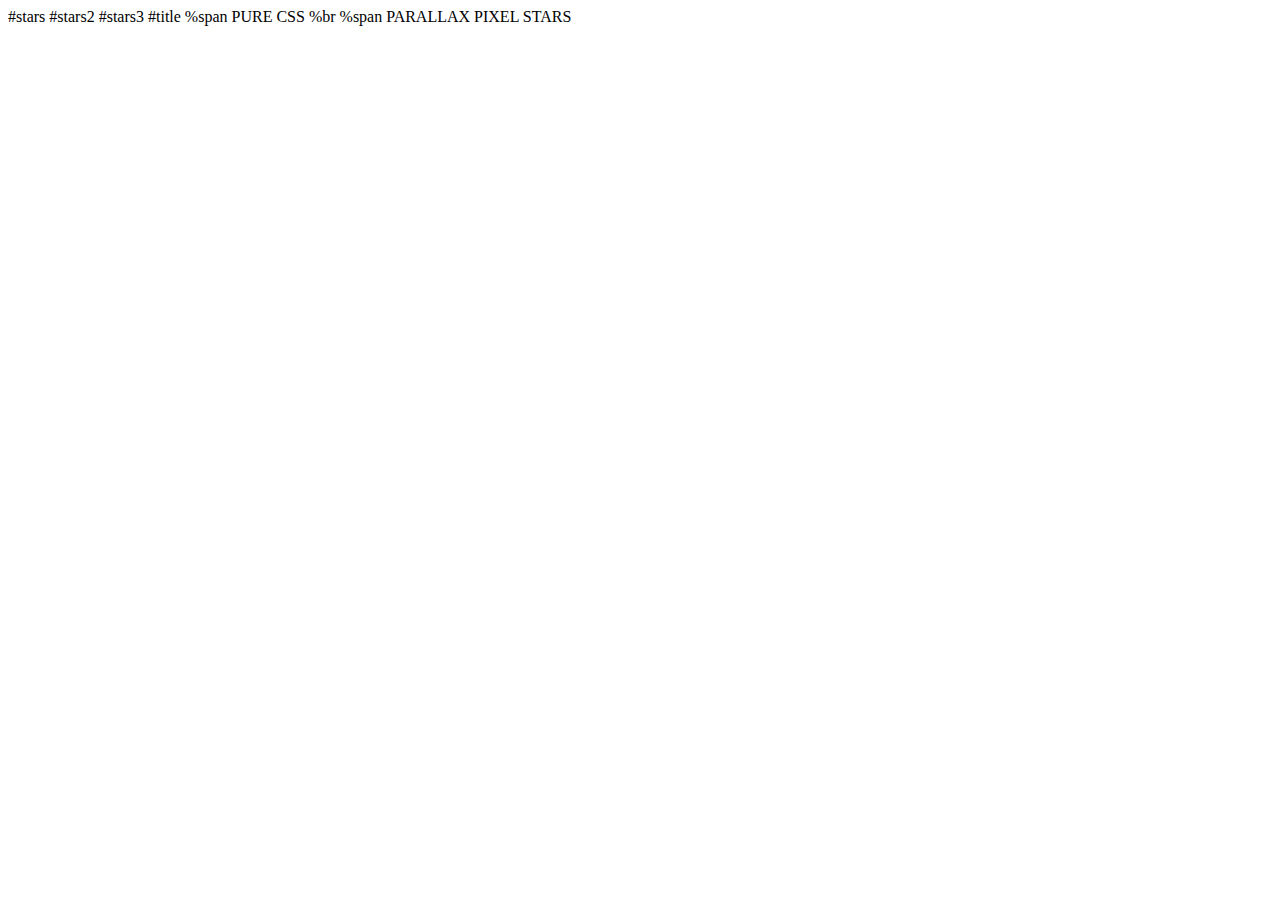
==== video.html @ dab21204 "initial commit" ====
<!DOCTYPE html>
<html lang="en" dir="ltr">
  <head>
    <meta charset="utf-8">
    <title>Ain't nobody</title>
    <link rel="stylesheet" type="text/css" href="space.css">

    <style>

    </style>
  </head>
  <body>
    <link href='https://fonts.googleapis.com/css?family=Lato:300,400,700' rel='stylesheet' type='text/css'>
    #stars
    #stars2
    #stars3
    #title
      %span
        PURE CSS
      %br
      %span
        PARALLAX PIXEL STARS
  </body>
</html>
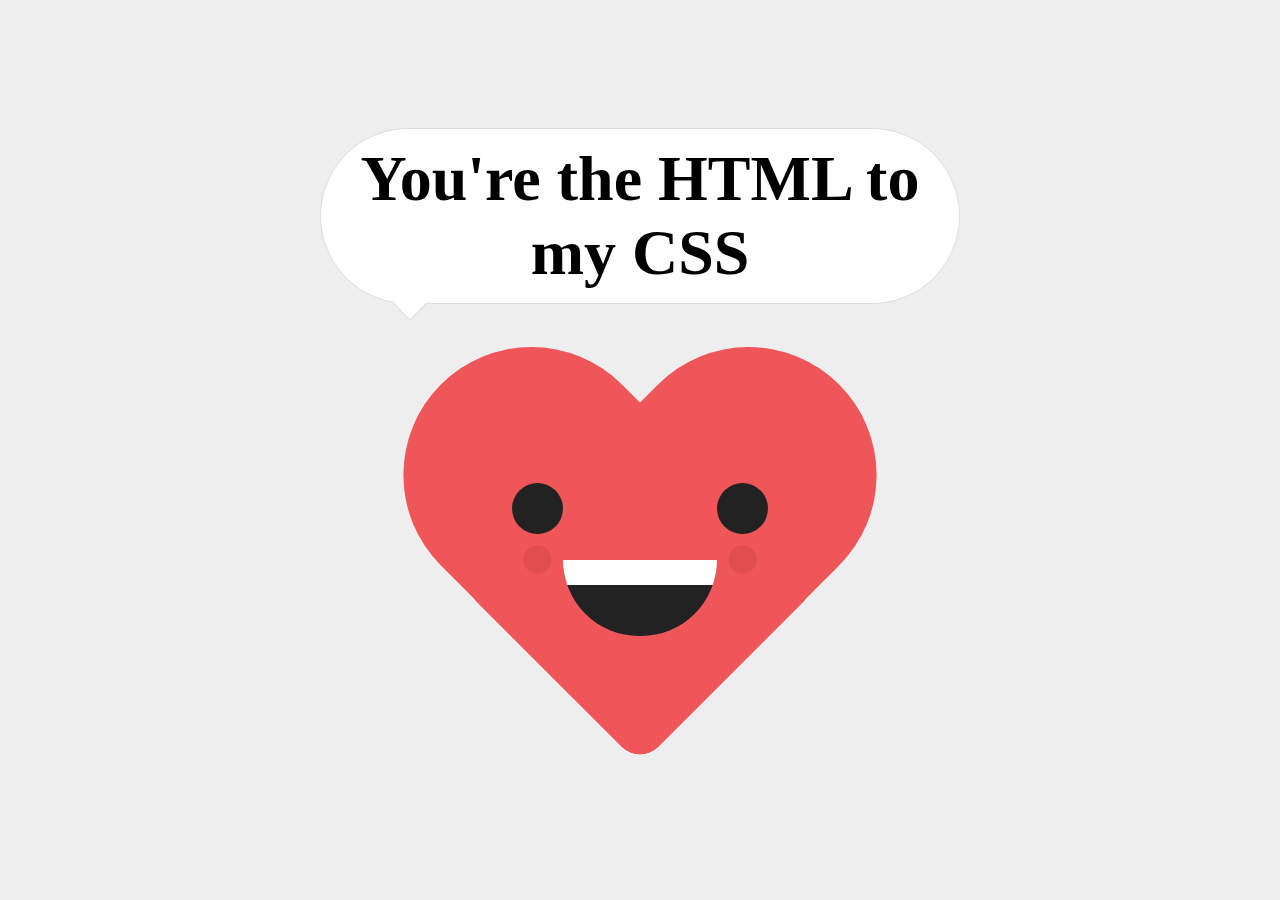
==== commit 611b71f2: "final commit" ====
--- a/video.html
+++ b/video.html
@@ -2,23 +2,18 @@
 <html lang="en" dir="ltr">
   <head>
     <meta charset="utf-8">
-    <title>Ain't nobody</title>
-    <link rel="stylesheet" type="text/css" href="space.css">
+    <title>Secret message</title>
+    <link rel="stylesheet" type="text/css" href="video.css">
 
     <style>
 
     </style>
   </head>
   <body>
-    <link href='https://fonts.googleapis.com/css?family=Lato:300,400,700' rel='stylesheet' type='text/css'>
-    #stars
-    #stars2
-    #stars3
-    #title
-      %span
-        PURE CSS
-      %br
-      %span
-        PARALLAX PIXEL STARS
+    <h1>You're the HTML to my CSS</h1>
+    <div class="heart">
+      <span class="face"></span>
+    </div>
+
   </body>
 </html>
--- a/video.css
+++ b/video.css
@@ -0,0 +1,116 @@
+* {
+  box-sizing: border-box;
+  position: relative;
+}
+
+html {
+  font-size: 100%;
+}
+
+body {
+  background: #eee;
+  font-size: 10px;
+}
+
+.heart {
+  -webkit-animation: 1s pulse infinite;
+          animation: 1s pulse infinite;
+  margin: auto;
+  position: relative;
+  width: 40vmax;
+}
+
+.heart:before,
+.heart:after {
+  background: #ee565a;
+  border-radius: 20vmax 20vmax 4vmax 4vmax;
+  content: "";
+  left: 20vmax;
+  height: 32vmax;
+  position: absolute;
+  -webkit-transform: rotate(-45deg);
+          transform: rotate(-45deg);
+  -webkit-transform-origin: 0 100%;
+          transform-origin: 0 100%;
+  width: 20vmax;
+}
+
+.heart:after {
+  left: 0;
+  -webkit-transform: rotate(45deg);
+          transform: rotate(45deg);
+  -webkit-transform-origin: 100% 100%;
+          transform-origin: 100% 100%;
+}
+
+.face {
+  background: #222;
+  border-radius: 0 0 10vmax 10vmax;
+  border-top: 2vmax solid #fff;
+  display: block;
+  height: 6vmax;
+  left: 14vmax;
+  position: absolute;
+  top: 16vmax;
+  width: 12vmax;
+  z-index: 5;
+}
+
+.face:before, .face:after {
+  background: #222;
+  border-radius: 4vmax;
+  box-shadow: 0 4vmax 0 -0.9vmax #e04e50;
+  content: '';
+  display: block;
+  height: 4vmax;
+  position: absolute;
+  bottom: 8vmax;
+  width: 4vmax;
+  z-index: 5;
+}
+
+.face:before {
+  left: -4vmax;
+}
+
+.face:after {
+  right: -4vmax;
+}
+
+h1 {
+  background: #fff;
+  border: 1px solid #ddd;
+  border-radius: 20vmax;
+  font: 700 5vmax "Amatic SC";
+  margin: 10vmax auto 4vmax;
+  padding: 1vw;
+  text-align: center;
+  width: 50vmax;
+  z-index: 5;
+}
+
+h1:after {
+  border: 1vw solid transparent;
+  border-color: transparent #fff #fff transparent;
+  box-shadow: 0.1vmax 0.1vmax #ddd;
+  content: '';
+  display: block;
+  left: 6vmax;
+  position: absolute;
+  -webkit-transform: rotate(45deg);
+          transform: rotate(45deg);
+}
+
+@-webkit-keyframes pulse {
+  80% {
+    -webkit-transform: scale(0.9);
+            transform: scale(0.9);
+  }
+}
+
+@keyframes pulse {
+  80% {
+    -webkit-transform: scale(0.9);
+            transform: scale(0.9);
+  }
+}
